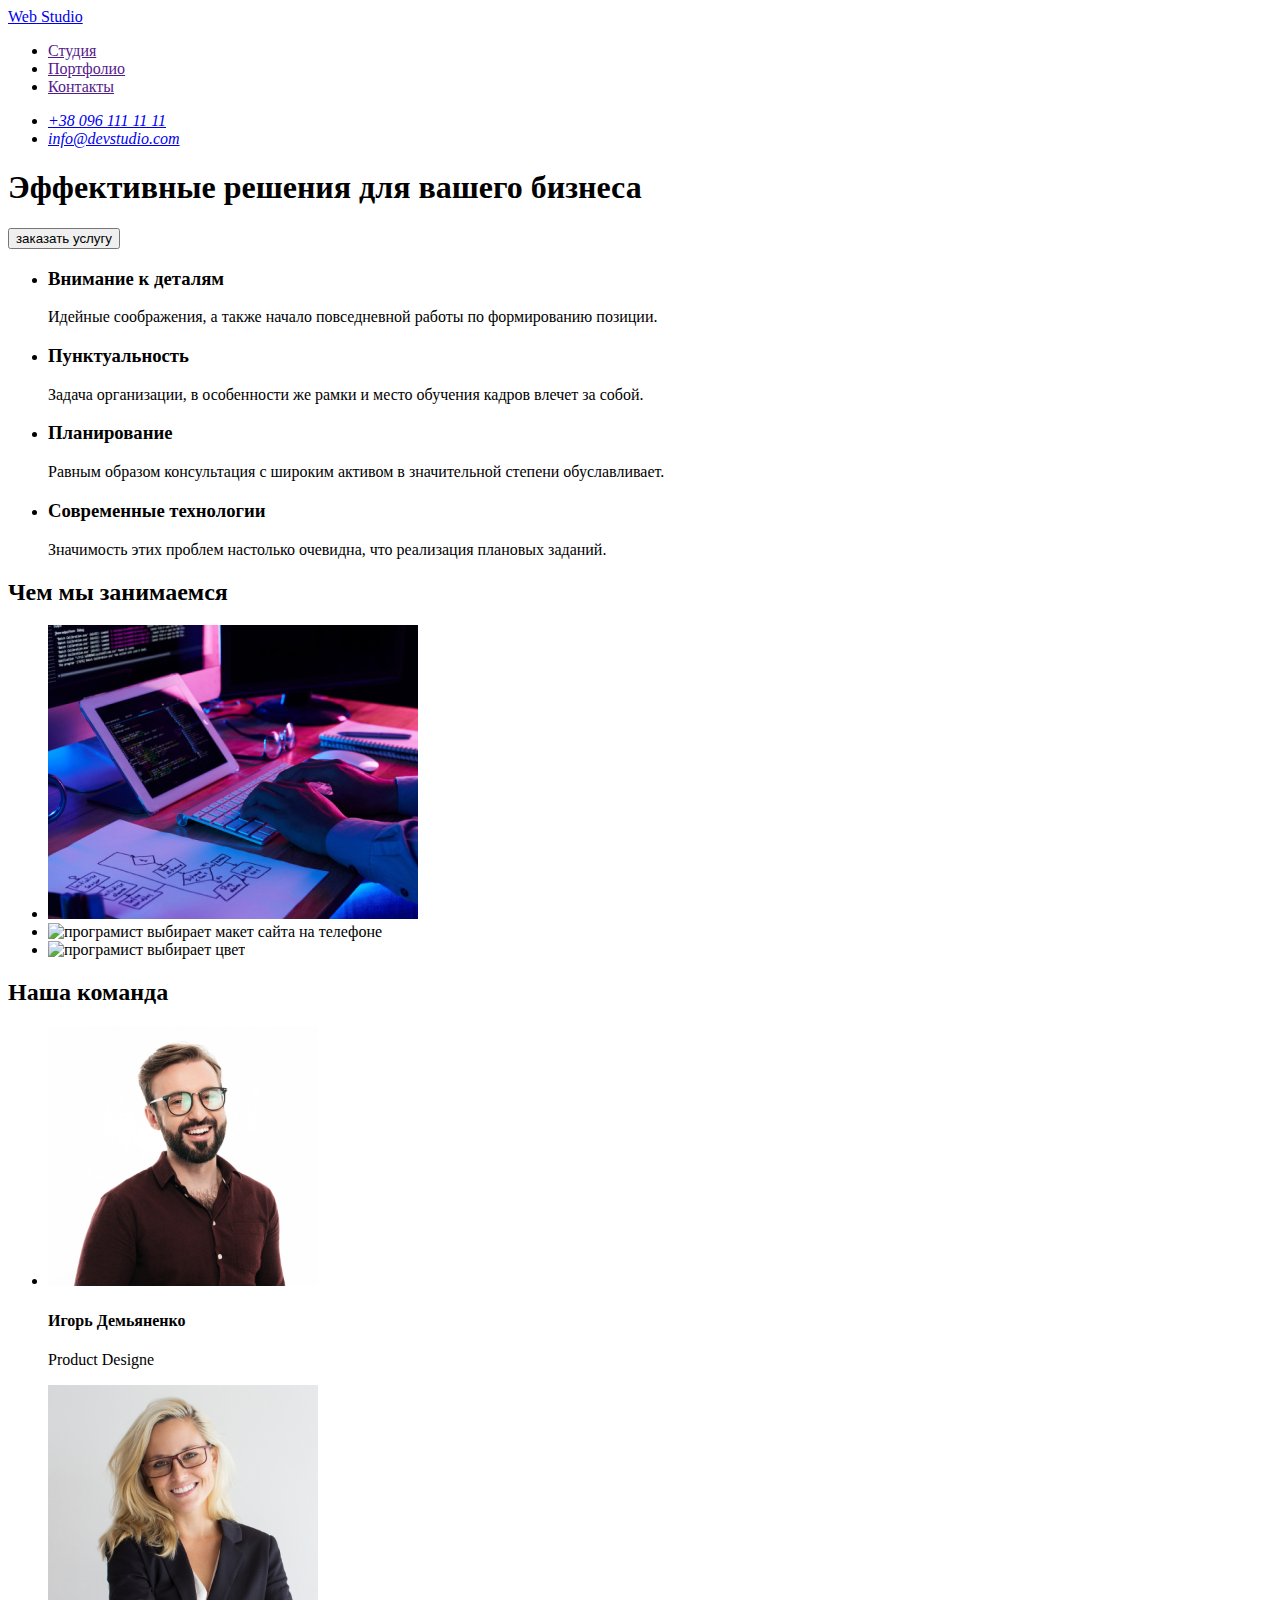
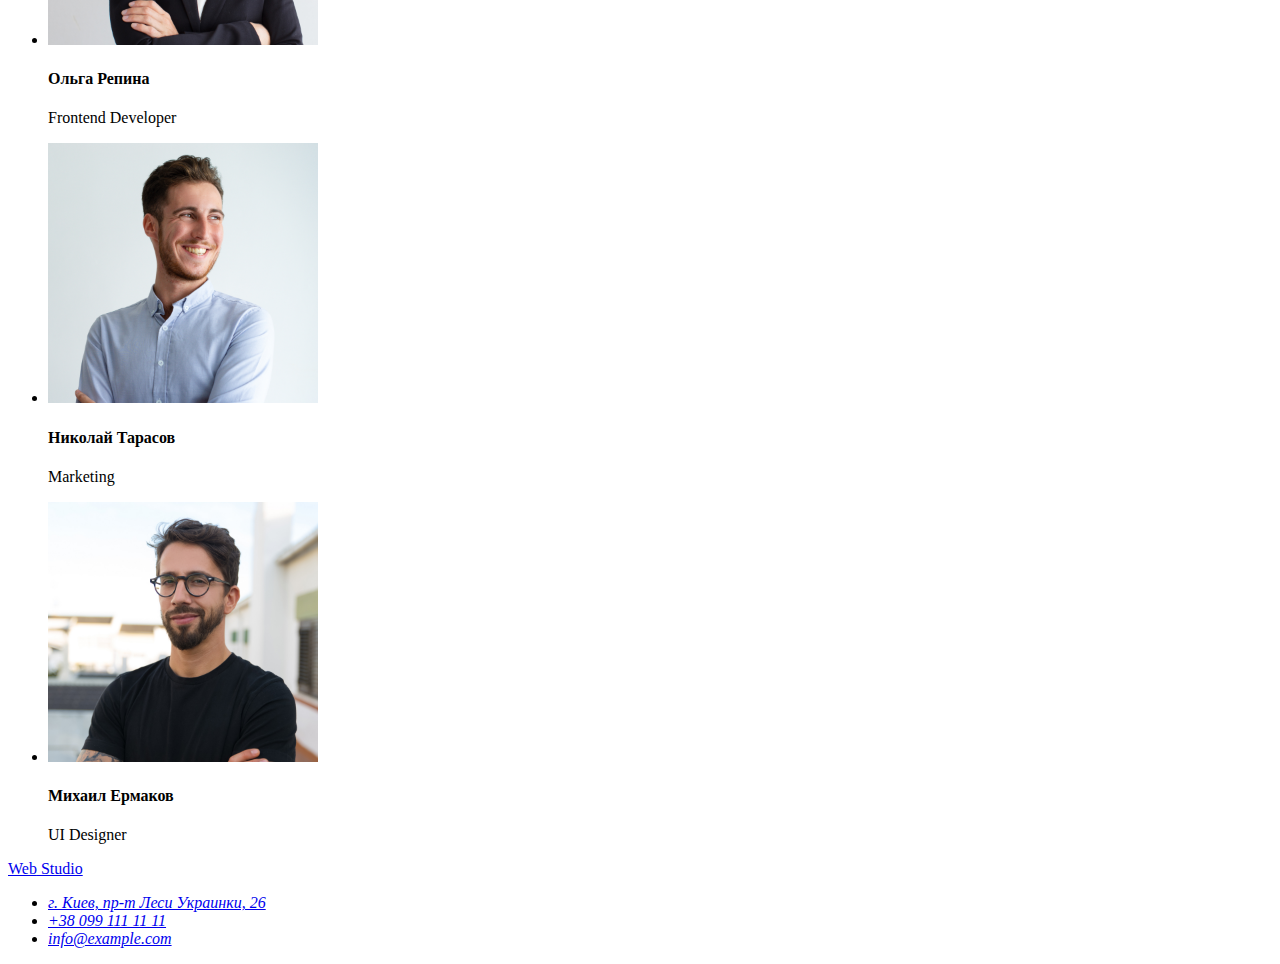
==== index.html @ 787926fe "added project html.index" ====
<!DOCTYPE html>
<html lang="ru">
  <head>
    <meta charset="UTF-8" />
    <meta name="viewport" content="width=device-width, initial-scale=1.0" />
    <title>WebStudio</title>
  </head>
  <body>
    <!--Header-->
    <header class="header">
      <nav class="navigation">
        <a class="link-logo" href="./index.html" aria-label="логотип вэбстудии">
          <span class="logo">Web</span> Studio
        </a>
        <ul class="navigation-list">
          <li>
            <a class="studio" href="">Студия</a>
          </li>
          <li>
            <a class="portfolio" href="">Портфолио</a>
          </li>
          <li>
            <a class="contakts" href="">Контакты</a>
          </li>
        </ul>
      </nav>
      <address class="address">
        <ul class="list-address">
          <li class="tel-item">
            <a class="link-tel" href="tel:+380961111111">+38 096 111 11 11</a>
          </li>
          <li class="mail-item">
            <a class="link-mail" href="mailto:info@devstudio.com"
              >info@devstudio.com</a
            >
          </li>
        </ul>
      </address>
    </header>
    <!-- Main-->
    <main class="Main">
      <!--Hero-->
      <section class="Hero">
        <div class="wraper-hero">
          <h1 class="title-hero">Эффективные решения для вашего бизнеса</h1>
        </div>
        <button class="button" type="button">заказать услугу</button>
      </section>
      <!--Features-->
      <section class="features">
        <h2 hidden class="title-features">Наши преимущества</h2>
        <div class="wraper-features">
          <ul class="features-list">
            <li class="features-item">
              <h3 class="title-advantages">Внимание к деталям</h3>
              <p class="desc-title-advantages">
                Идейные соображения, а также начало повседневной работы по
                формированию позиции.
              </p>
            </li>
            <li class="features-item">
              <h3 class="title-advantages">Пунктуальность</h3>
              <p class="desc-title-advantages">
                Задача организации, в особенности же рамки и место обучения
                кадров влечет за собой.
              </p>
            </li>
            <li class="features-item">
              <h3 class="title-advantages">Планирование</h3>
              <p class="desc-title-advantages">
                Равным образом консультация с широким активом в значительной
                степени обуславливает.
              </p>
            </li>
            <li class="features-item">
              <h3 class="title-advantages">Современные технологии</h3>
              <p class="desc-title-advantages">
                Значимость этих проблем настолько очевидна, что реализация
                плановых заданий.
              </p>
            </li>
          </ul>
        </div>
      </section>
      <!--description of services-->
      <section class="description- services">
        <div class="wraper-description">
          <h2 class="title-description">Чем мы занимаемся</h2>
          <ul class="list-description">
            <li class="item-services">
              <img
                class="item-services-img"
                src="./images/what.we.doing/img.box1.jpg"
                alt="програмист пишет код"
                width="370"
                height="294"
              />
            </li>
            <li class="item-services">
              <img class="item-services-img
              src="./images/what.we.doing/img.box1.jpg" alt="програмист выбирает
              макет сайта на телефоне" width="370" height="294" />
            </li>
            <li class="item-services">
              <img class="item-services-img src="./images/img.box3.jpg"
              alt="програмист выбирает цвет" width="370" height="294" />
            </li>
          </ul>
        </div>
      </section>
      <!--Team-->
      <section class="Team">
        <h2 class="title-team">Наша команда</h2>
        <div class="wraper-team">
          <ul class="list-team">
            <li class="item-team">
              <img
                class="team-name-img"
                src="./images/team/img.1.jpg"
                alt="Игорь Демьяненко"
                width="270"
                height="260"
              />
              <h4 class="title-name">Игорь Демьяненко</h4>
              <p class="desc-profession" lang="en">Product Designe</p>
            </li>
            <li class="item-team">
              <img
                class="team-name-img"
                src="./images/team/img.2.jpg"
                alt="Ольга Репина"
                width="270"
                height="260"
              />
              <h4 class="title-name">Ольга Репина</h4>
              <p class="desc-profession" lang="en">Frontend Developer</p>
            </li>
            <li class="item-team">
              <img
                class="team-name-img"
                src="./images/team/img.3.jpg"
                alt="Николай Тарасов"
                width="270"
                height="260"
              />
              <h4 class="title-name">Николай Тарасов</h4>
              <p class="desc-profession" lang="en">Marketing</p>
            </li>
            <li class="item-team">
              <img
                class="team-name-img"
                src="./images/team/img.4.jpg"
                alt="Михаил Ермаков "
                width="270"
                height="260"
              />
              <h4 class="title-name">Михаил Ермаков</h4>
              <p class="desc-profession" lang="en">UI Designer</p>
            </li>
          </ul>
        </div>
      </section>
    </main>
    <!--Footer-->
    <footer class="footer">
      <nav class="nav-footer">
        <a class="link-logo" href="./index.html" aria-label="логотип вэбстудии">
          <span class="logo">Web</span> Studio
        </a>
        <address class="address">
          <ul class="list-address">
            <li class="map-item">
              <a
                class="map-link"
                href="https://goo.gl/maps/KVh2sjvW69xW6A4LA"
                target="_blank"
                >г. Киев, пр-т Леси Украинки, 26</a
              >
            </li>
            <li class="tel-item">
              <a class="tel-link" href="tel:+380991111111 "
                >+38 099 111 11 11</a
              >
            </li>
            <li class="mail-item">
              <a class="mail-link" href="mailto:info@example.com"
                >info@example.com</a
              >
            </li>
          </ul>
        </address>
      </nav>
    </footer>
  </body>
</html>
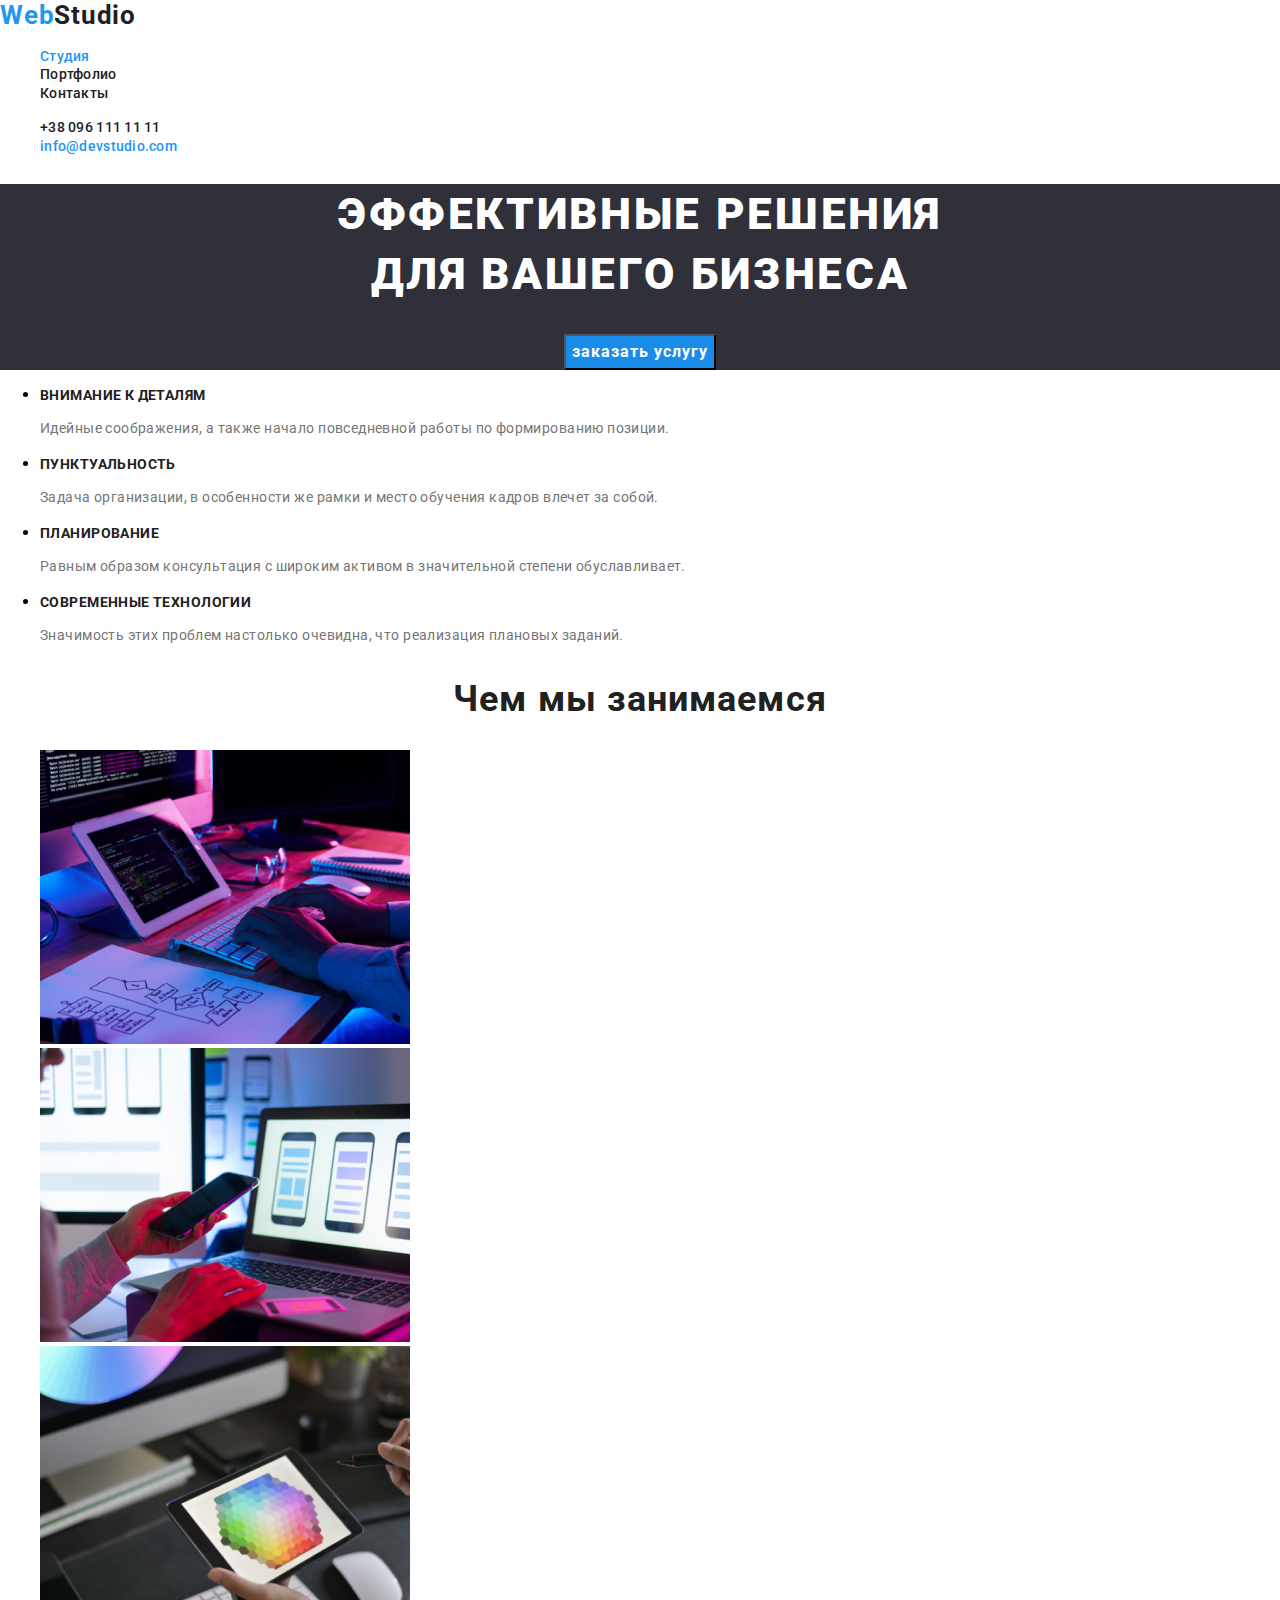
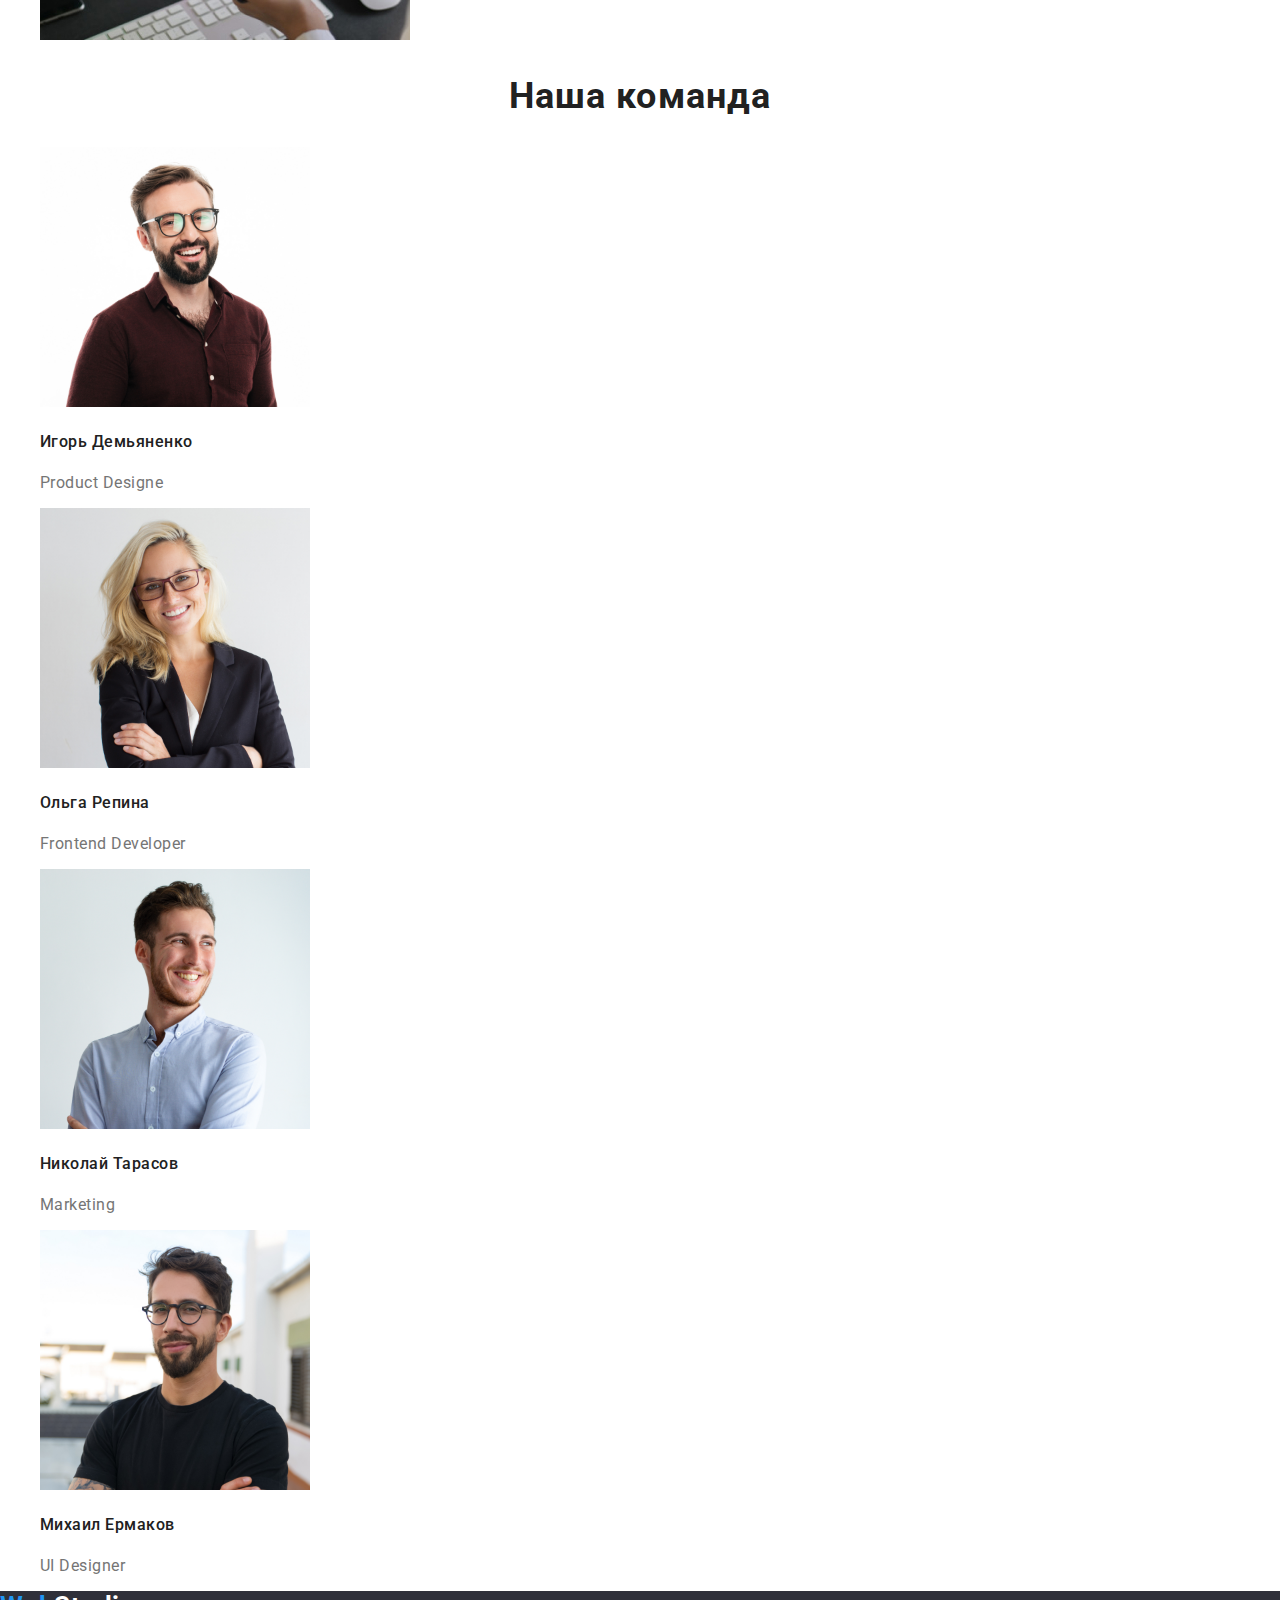
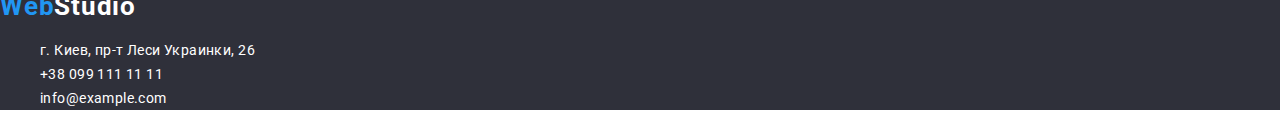
==== commit ad3cedff: "added css" ====
--- a/index.html
+++ b/index.html
@@ -4,33 +4,47 @@
     <meta charset="UTF-8" />
     <meta name="viewport" content="width=device-width, initial-scale=1.0" />
     <title>WebStudio</title>
+    <link
+      rel="stylesheet"
+      href="https://cdnjs.cloudflare.com/ajax/libs/modern-normalize/1.0.0/modern-normalize.css"
+    />
+    <link
+      href="https://fonts.googleapis.com/css2?family=Raleway:wght@700&family=Roboto:wght@400;500;700&display=swap"
+      rel="stylesheet"
+    />
+    <link rel="stylesheet" href="./css/styles.css" />
   </head>
   <body>
     <!--Header-->
     <header class="header">
       <nav class="navigation">
-        <a class="link-logo" href="./index.html" aria-label="логотип вэбстудии">
-          <span class="logo">Web</span> Studio
+      <a class="logo-link link" href="./index.html" aria-label="логотип вэбстудии">
+        <span class="logo">Web</span><span class="logo-two">Studio</span> 
+      </a>
         </a>
-        <ul class="navigation-list">
+        <ul class="navigation-list list">
           <li>
-            <a class="studio" href="">Студия</a>
+            <a class="nav-studio-link link" href="">
+              <span class="studio-color">Студия</span>
+            </a>
           </li>
           <li>
-            <a class="portfolio" href="">Портфолио</a>
+            <a class="nav-portfolio-link link" href="">Портфолио</a>
           </li>
           <li>
-            <a class="contakts" href="">Контакты</a>
+            <a class="nav-contakts-link link" href="">Контакты</a>
           </li>
         </ul>
       </nav>
       <address class="address">
-        <ul class="list-address">
-          <li class="tel-item">
-            <a class="link-tel" href="tel:+380961111111">+38 096 111 11 11</a>
-          </li>
-          <li class="mail-item">
-            <a class="link-mail" href="mailto:info@devstudio.com"
+        <ul class="header-address-list">
+          <li class="header-tel-list list">
+            <a class="header-tel-link link" href="tel:+380961111111"
+              >+38 096 111 11 11</a
+            >
+          </li>
+          <li class="header-mail-list list">
+            <a class="header-mail-link link" href="mailto:info@devstudio.com"
               >info@devstudio.com</a
             >
           </li>
@@ -42,9 +56,15 @@
       <!--Hero-->
       <section class="Hero">
         <div class="wraper-hero">
-          <h1 class="title-hero">Эффективные решения для вашего бизнеса</h1>
-        </div>
-        <button class="button" type="button">заказать услугу</button>
+          <h1 class="title-hero">
+            Эффективные решения <br />для вашего бизнеса
+          </h1>
+        </div>
+        <div class="wraper-button-hero">
+          <button class="button-hero" type="button">
+            <span class="button-hero1-link">заказать услугу</span>
+          </button>
+        </div>
       </section>
       <!--Features-->
       <section class="features">
@@ -85,8 +105,10 @@
       <!--description of services-->
       <section class="description- services">
         <div class="wraper-description">
-          <h2 class="title-description">Чем мы занимаемся</h2>
-          <ul class="list-description">
+          <div>
+            <h2 class="title-description">Чем мы занимаемся</h2>
+          </div>
+          <ul class="description-services-item-list list">
             <li class="item-services">
               <img
                 class="item-services-img"
@@ -97,22 +119,29 @@
               />
             </li>
             <li class="item-services">
-              <img class="item-services-img
-              src="./images/what.we.doing/img.box1.jpg" alt="програмист выбирает
-              макет сайта на телефоне" width="370" height="294" />
+              <img class="item-services-img"
+              src="./images/what.we.doing/img.box2.jpg" alt="програмист выбирает
+              макет сайта на телефоне" width="370" height="294"
             </li>
             <li class="item-services">
-              <img class="item-services-img src="./images/img.box3.jpg"
-              alt="програмист выбирает цвет" width="370" height="294" />
+              <img
+                class="item-services-img"
+                src="./images/what.we.doing/img.box3.jpg"
+                alt="програмист выбирает цвет"
+                width="370"
+                height="294"
+              />
             </li>
           </ul>
         </div>
       </section>
       <!--Team-->
       <section class="Team">
-        <h2 class="title-team">Наша команда</h2>
+        <div>
+          <h2 class="title-team">Наша команда</h2>
+        </div>
         <div class="wraper-team">
-          <ul class="list-team">
+          <ul class="team-list list">
             <li class="item-team">
               <img
                 class="team-name-img"
@@ -164,26 +193,26 @@
     <!--Footer-->
     <footer class="footer">
       <nav class="nav-footer">
-        <a class="link-logo" href="./index.html" aria-label="логотип вэбстудии">
-          <span class="logo">Web</span> Studio
+        <a class="logo-link link" href="./index.html" aria-label="логотип вэбстудии">
+        <span class="logo-footer">Web</span><span class="logo-footer-two">Studio</span>
         </a>
         <address class="address">
-          <ul class="list-address">
+          <ul class="footer-address-list list">
             <li class="map-item">
               <a
-                class="map-link"
+                class="footer-map-link link"
                 href="https://goo.gl/maps/KVh2sjvW69xW6A4LA"
                 target="_blank"
                 >г. Киев, пр-т Леси Украинки, 26</a
               >
             </li>
             <li class="tel-item">
-              <a class="tel-link" href="tel:+380991111111 "
+              <a class="footer-tel-link link" href="tel:+380991111111 "
                 >+38 099 111 11 11</a
               >
             </li>
             <li class="mail-item">
-              <a class="mail-link" href="mailto:info@example.com"
+              <a class="footer-mail-link link" href="mailto:info@example.com"
                 >info@example.com</a
               >
             </li>
--- a/css/styles.css
+++ b/css/styles.css
@@ -0,0 +1,380 @@
+body {
+  font-family: roboto, sans-serif;
+  font-style: normal;
+}
+.list {
+  list-style: none;
+}
+.link {
+  text-decoration: none;
+}
+
+/*header html*/
+.header {
+  background: #ffffff;
+}
+
+.logo {
+  font-weight: bold;
+  font-size: 26px;
+  line-height: 1.192;
+  /* identical to box height */
+
+  letter-spacing: 0.03em;
+
+  color: #2196f3;
+}
+.logo-two {
+  font-weight: bold;
+  font-size: 26px;
+  line-height: 1.192;
+  /* identical to box height */
+
+  letter-spacing: 0.03em;
+  color: #212121;
+}
+.studio-color {
+  font-family: Roboto;
+  font-style: normal;
+  font-weight: 500;
+  font-size: 14px;
+  line-height: 16px;
+  letter-spacing: 0.02em;
+
+  color: #2196f3;
+}
+
+.nav-portfolio-link,
+.nav-contakts-link {
+  font-weight: 500;
+  font-size: 14px;
+  line-height: 1.142;
+  letter-spacing: 0.02em;
+
+  color: #212121;
+}
+
+/*Address header html*/
+.address {
+  font-style: normal;
+}
+
+.header-mail-link {
+  font-weight: 500;
+  font-size: 14px;
+  line-height: 16px;
+  letter-spacing: 0.02em;
+
+  color: #2196f3;
+}
+.header-tel-link {
+  font-weight: 500;
+  font-size: 14px;
+  line-height: 16px;
+  letter-spacing: 0.02em;
+  color: #212121;
+}
+/*header navigation hover*/
+.nav-link:hover,
+.nav-link:focus,
+.studio-color:hover,
+.studio-color:focus,
+.nav-portfolio-link:hover,
+.nav-portfolio-link:focus,
+.nav-contakts-link:hover,
+.nav-contakts-link:focus,
+.header-mail-link:hover,
+.header-mail-link:focus,
+.header-tel-link:hover,
+.header-tel-link:focus {
+  color: #2196f3;
+}
+/*main index.html*/
+/*Hero*/
+.Hero {
+  background: #2f303a;
+  align-items: center;
+}
+.title-hero {
+  font-weight: 900;
+  font-size: 44px;
+  line-height: 1.364;
+  /* or 136% */
+
+  text-align: center;
+  letter-spacing: 0.06em;
+  text-transform: uppercase;
+
+  color: #ffffff;
+}
+.wraper-button-hero {
+  align-items: center;
+  text-align: center;
+  letter-spacing: 0.06em;
+}
+.button-hero {
+  font-weight: 700;
+  font-size: 16px;
+  line-height: 30px;
+  text-align: center;
+  align-items: center;
+  letter-spacing: 0.06em;
+  background: #188ce8;
+  color: #ffffff;
+}
+.button-hero1-link:hover,
+.button-hero-link:focus {
+  color: #212121;
+}
+/*features*/
+.title-advantages {
+  font-weight: bold;
+  font-size: 14px;
+  line-height: 1.142;
+  letter-spacing: 0.03em;
+  text-transform: uppercase;
+
+  color: #212121;
+}
+.desc-title-advantages {
+  font-weight: normal;
+  font-size: 14px;
+  line-height: 1.714;
+  /* or 171% */
+
+  letter-spacing: 0.03em;
+
+  color: #757575;
+}
+/*description of services*/
+
+.title-description {
+  font-weight: bold;
+  font-size: 36px;
+  line-height: 1.17;
+  text-align: center;
+  letter-spacing: 0.03em;
+
+  color: #212121;
+}
+
+/*Team*/
+.title-team {
+  font-weight: bold;
+  font-size: 36px;
+  line-height: 1.17;
+  text-align: center;
+  letter-spacing: 0.03em;
+
+  color: #212121;
+}
+.title-name {
+  font-weight: 500;
+  font-size: 16px;
+  line-height: 1.19;
+  /*text-align: center;*/
+  /* identical to box height */
+  letter-spacing: 0.03em;
+
+  color: #212121;
+}
+.desc-profession {
+  font-weight: normal;
+  font-size: 16px;
+  line-height: 1.19;
+  /* identical to box height */
+
+  /*text-align: center;*/
+  letter-spacing: 0.03em;
+
+  color: #757575;
+}
+
+/*Footer html*/
+.footer {
+  background: #2f303a;
+}
+.logo-footer {
+  font-weight: bold;
+  font-size: 26px;
+  line-height: 1.192;
+  /* identical to box height */
+
+  letter-spacing: 0.03em;
+
+  color: #2196f3;
+}
+.logo-footer-two {
+  font-weight: bold;
+  font-size: 26px;
+  line-height: 1.192;
+  /* identical to box height */
+
+  letter-spacing: 0.03em;
+  color: #ffffff;
+}
+.footer-map-link,
+.footer-tel-link,
+.footer-mail-link {
+  font-weight: normal;
+  font-size: 14px;
+  line-height: 24px;
+  /* or 171% */
+
+  letter-spacing: 0.03em;
+
+  color: #ffffff;
+}
+/******finish index.html******/
+
+/*body for portfolio*/
+body {
+  font-family: roboto, sans-serif;
+  font-style: normal;
+}
+.list {
+  list-style: none;
+}
+.link {
+  text-decoration: none;
+}
+
+.address {
+  font-style: normal;
+}
+/*header navigation portfolio*/
+.navigation-list-link:hover,
+.navigation-list-link:focus,
+.header-mail-link:hover,
+.header-mail-link:focus,
+.header-tel-link:hover,
+.header-tel-link:focus {
+  color: #2196f3;
+}
+.logo-list {
+  font-family: Raleway;
+  font-style: normal;
+  font-weight: bold;
+  font-size: 26px;
+  line-height: 1.19;
+  /* identical to box height */
+
+  letter-spacing: 0.03em;
+
+  color: #2196f3;
+}
+.logo-list2 {
+  font-family: Raleway;
+  font-style: normal;
+  font-weight: bold;
+  font-size: 26px;
+  line-height: 1.19;
+  /* identical to box height */
+
+  letter-spacing: 0.03em;
+
+  color: #212121;
+}
+.navigation-list-link {
+  font-weight: 500;
+  font-size: 14px;
+  line-height: 0.87;
+  letter-spacing: 0.02em;
+
+  color: #212121;
+}
+
+.navigation-list-link2 {
+  font-weight: 500;
+  font-size: 14px;
+  line-height: 0.87;
+  letter-spacing: 0.02em;
+
+  color: #2196f3;
+}
+/*address portfolio*/
+.header-mail-link,
+.header-tel-link {
+  font-weight: 500;
+  font-size: 14px;
+  line-height: 0.87;
+  letter-spacing: 0.02em;
+  /*color: #2196F3;*/
+}
+/*filters*/
+
+.button-all {
+  font-weight: 500;
+  font-size: 16px;
+  line-height: 1.62;
+  text-align: center;
+  letter-spacing: 0.03em;
+
+  color: #2196f3;
+}
+
+.button-filters {
+  font-weight: 500;
+  font-size: 16px;
+  line-height: 1.62;
+  text-align: center;
+  letter-spacing: 0.03em;
+
+  color: #212121;
+}
+
+/*main*/
+.main {
+  background: #e5e5e5;
+  position: absolute;
+  width: 1170px;
+  height: 1360px;
+  left: 215px;
+  top: 174px;
+}
+/*portfolio works*/
+.title-works {
+  font-weight: bold;
+  font-size: 18px;
+  line-height: 2;
+  /* identical to box height, or 200% */
+
+  letter-spacing: 0.06em;
+
+  color: #212121;
+}
+
+.projects-name {
+  font-weight: normal;
+  font-size: 16px;
+  line-height: 1.87;
+  /* identical to box height, or 187% */
+
+  letter-spacing: 0.03em;
+
+  color: #757575;
+}
+/*footer*/
+.footer {
+  background: #2f303a;
+}
+.footer-map-link,
+.footer-tel-link,
+.footer-mail-link {
+  font-weight: normal;
+  font-size: 14px;
+  line-height: 1/14;
+  /* or 171% */
+
+  letter-spacing: 0.03em;
+
+  color: #ffffff;
+}
+.footer-map-link:hover,
+.footer-map-link:focus,
+.footer-tel-link:hover,
+.footer-tel-link:focus,
+.footer-mail-link:hover,
+.footer-mail-link:focus {
+  color: #2196f3;
+}
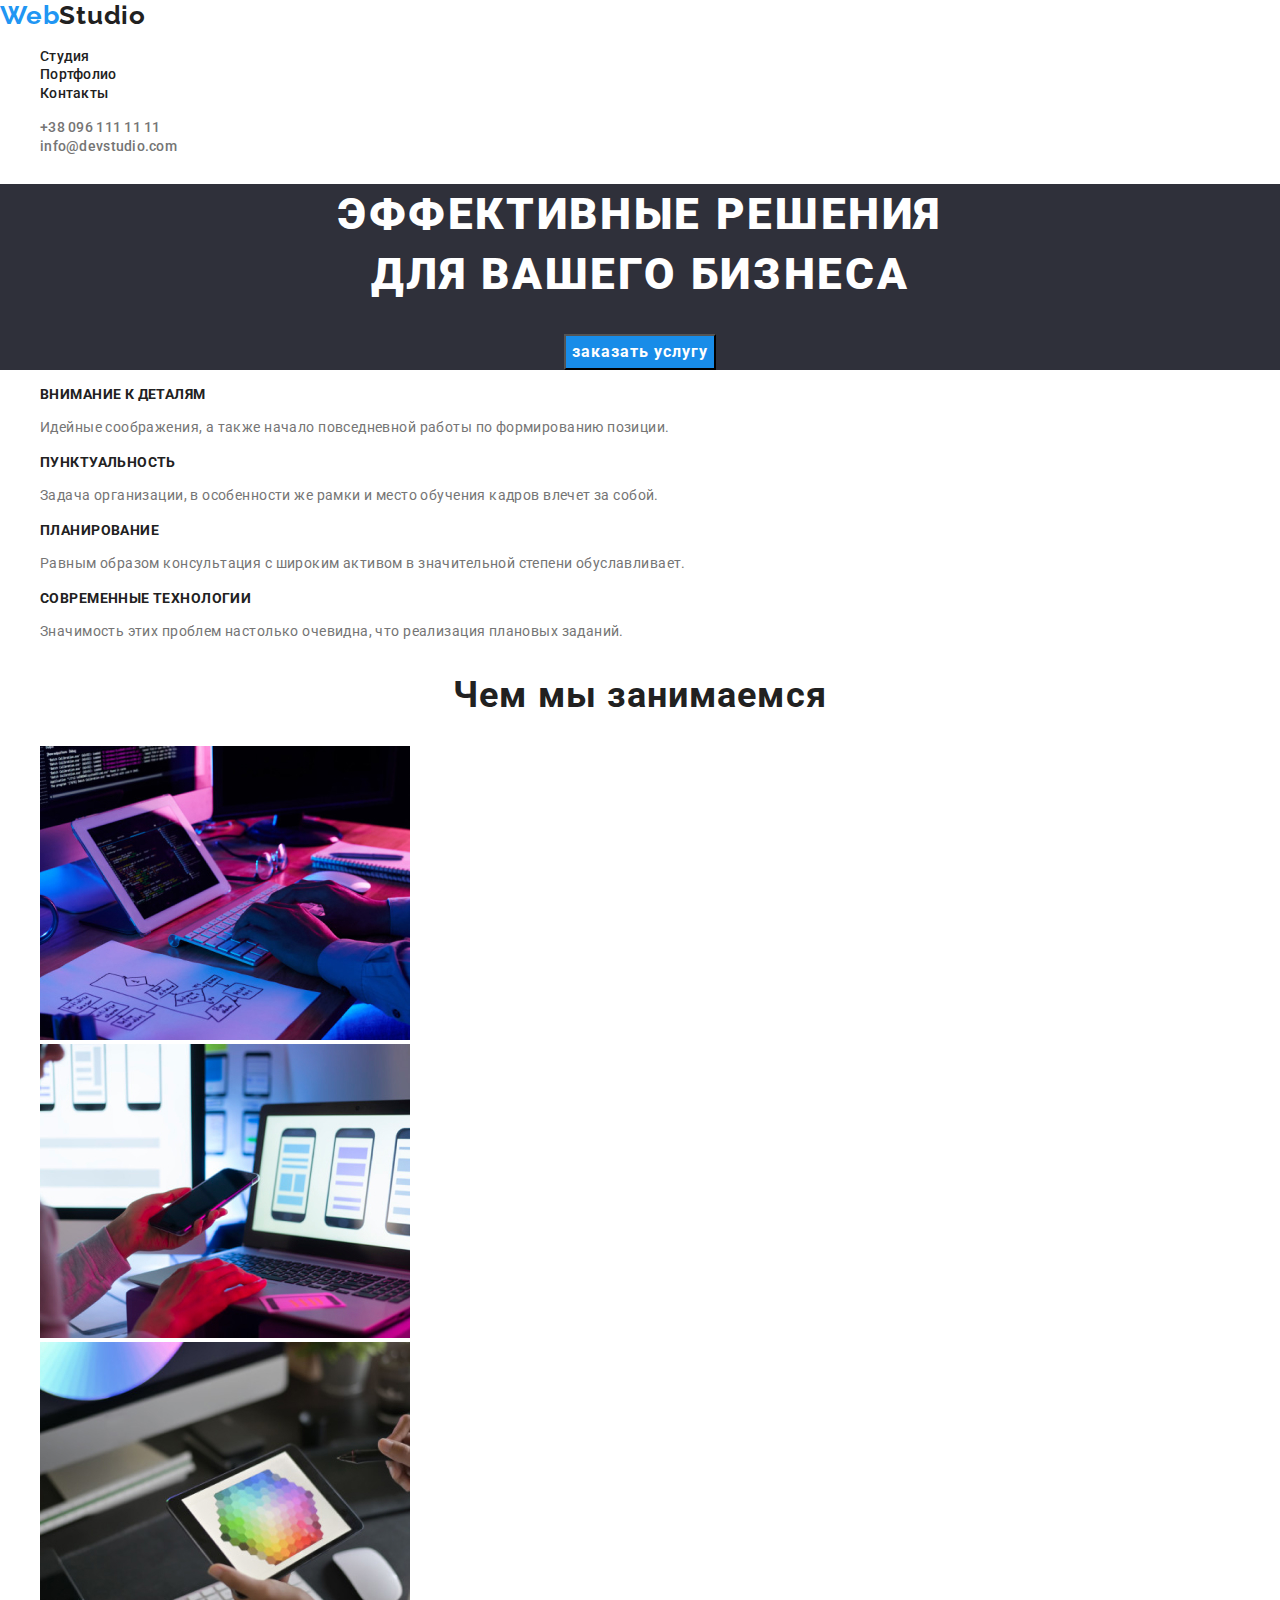
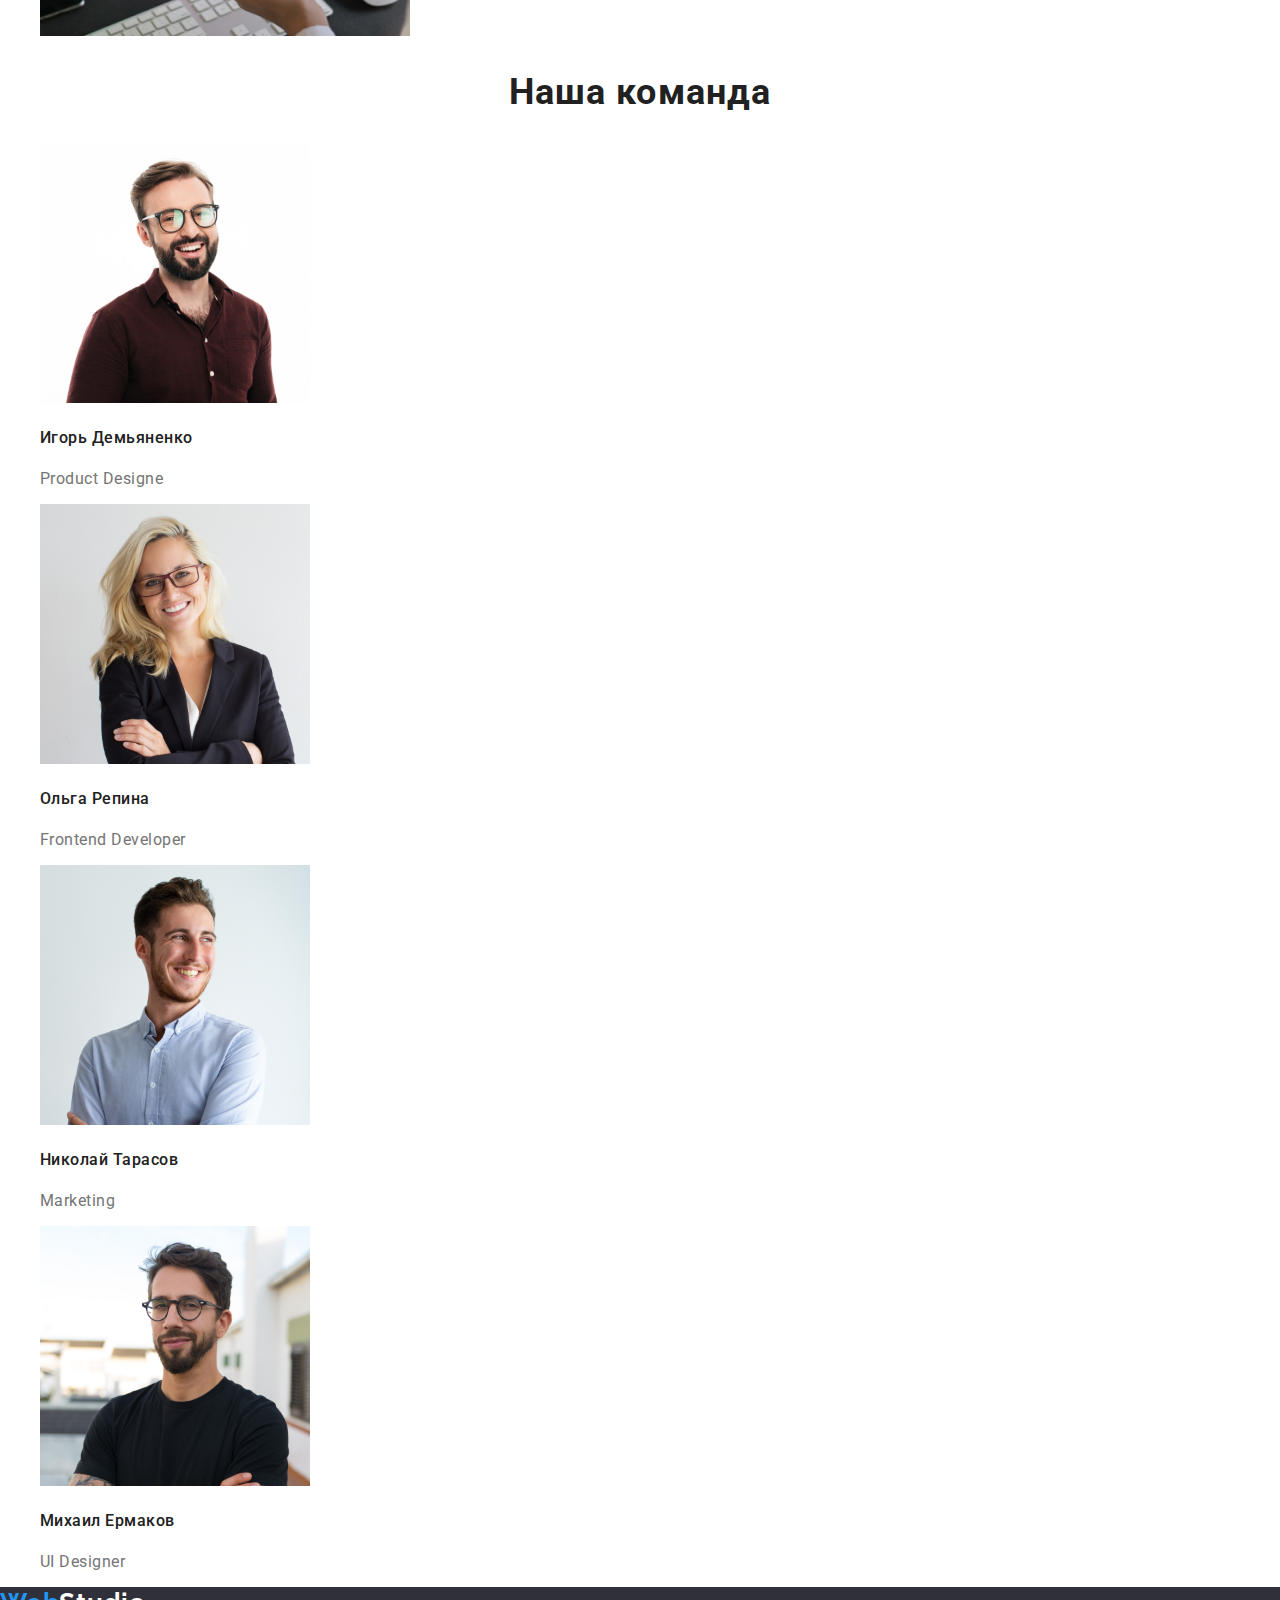
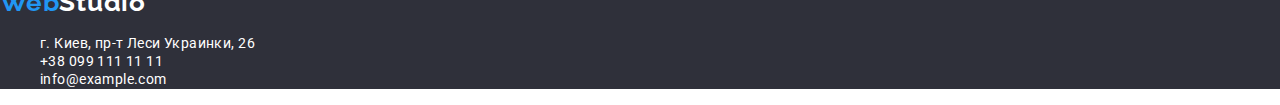
==== commit f1f49b8f: "added roboto900.logo change to releway.added link to portfolio.change color in macket" ====
--- a/index.html
+++ b/index.html
@@ -8,10 +8,9 @@
       rel="stylesheet"
       href="https://cdnjs.cloudflare.com/ajax/libs/modern-normalize/1.0.0/modern-normalize.css"
     />
-    <link
-      href="https://fonts.googleapis.com/css2?family=Raleway:wght@700&family=Roboto:wght@400;500;700&display=swap"
-      rel="stylesheet"
-    />
+    <link href="https://fonts.googleapis.com/css2?family=Raleway:wght@700&family=Roboto:wght@400;500;900&display=swap"
+      rel="stylesheet">
+    
     <link rel="stylesheet" href="./css/styles.css" />
   </head>
   <body>
@@ -29,7 +28,7 @@
             </a>
           </li>
           <li>
-            <a class="nav-portfolio-link link" href="">Портфолио</a>
+            <a class="nav-portfolio-link link" href="./portfolio.html">Портфолио</a>
           </li>
           <li>
             <a class="nav-contakts-link link" href="">Контакты</a>
@@ -70,8 +69,8 @@
       <section class="features">
         <h2 hidden class="title-features">Наши преимущества</h2>
         <div class="wraper-features">
-          <ul class="features-list">
-            <li class="features-item">
+          <ul class="features-list list">
+            <li class="features-item ">
               <h3 class="title-advantages">Внимание к деталям</h3>
               <p class="desc-title-advantages">
                 Идейные соображения, а также начало повседневной работы по
--- a/css/styles.css
+++ b/css/styles.css
@@ -15,6 +15,7 @@
 }
 
 .logo {
+  font-family: Raleway;
   font-weight: bold;
   font-size: 26px;
   line-height: 1.192;
@@ -25,6 +26,7 @@
   color: #2196f3;
 }
 .logo-two {
+  font-family: Raleway;
   font-weight: bold;
   font-size: 26px;
   line-height: 1.192;
@@ -41,7 +43,7 @@
   line-height: 16px;
   letter-spacing: 0.02em;
 
-  color: #2196f3;
+  color: #212121;
 }
 
 .nav-portfolio-link,
@@ -65,14 +67,14 @@
   line-height: 16px;
   letter-spacing: 0.02em;
 
-  color: #2196f3;
+  color: #757575;
 }
 .header-tel-link {
   font-weight: 500;
   font-size: 14px;
   line-height: 16px;
   letter-spacing: 0.02em;
-  color: #212121;
+  color: #757575;
 }
 /*header navigation hover*/
 .nav-link:hover,
@@ -96,6 +98,7 @@
   align-items: center;
 }
 .title-hero {
+  font-family: Roboto;
   font-weight: 900;
   font-size: 44px;
   line-height: 1.364;
@@ -195,6 +198,7 @@
   background: #2f303a;
 }
 .logo-footer {
+  font-family: Raleway;
   font-weight: bold;
   font-size: 26px;
   line-height: 1.192;
@@ -205,6 +209,7 @@
   color: #2196f3;
 }
 .logo-footer-two {
+  font-family: Raleway;
   font-weight: bold;
   font-size: 26px;
   line-height: 1.192;
@@ -213,17 +218,28 @@
   letter-spacing: 0.03em;
   color: #ffffff;
 }
-.footer-map-link,
+.footer-map-link {
+  font-family: Roboto;
+  font-weight: normal;
+  font-size: 14px;
+  line-height: 1, 714;
+  /* or 171% */
+
+  letter-spacing: 0.03em;
+
+  color: #ffffff;
+}
 .footer-tel-link,
 .footer-mail-link {
-  font-weight: normal;
-  font-size: 14px;
-  line-height: 24px;
+  font-family: Roboto;
+  font-weight: normal;
+  font-size: 14px;
+  line-height: 1, 714;
   /* or 171% */
 
   letter-spacing: 0.03em;
 
-  color: #ffffff;
+  color: rgba(255, 255, 255, 0.6);
 }
 /******finish index.html******/
 
